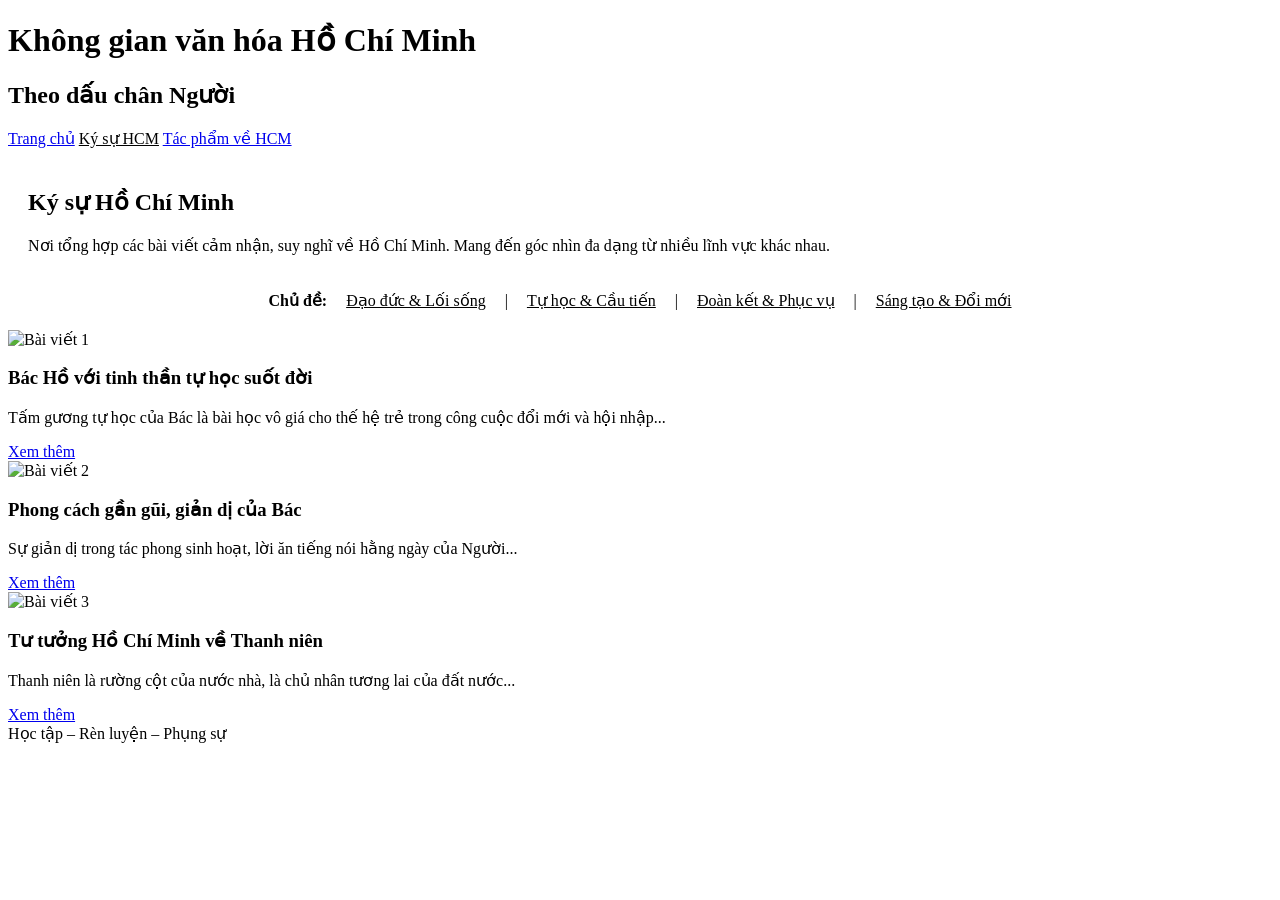
==== ky_su.html @ a16f5c29 "feat: add tab "Kysu"" ====
<!DOCTYPE html>
<html lang="vi">
<head>
    <meta charset="UTF-8">
    <meta name="viewport" content="width=device-width, initial-scale=1.0">
    <title>Ký sự Hồ Chí Minh</title>
    <link rel="stylesheet" href="style.css">
</head>
<body>

    <header>
        <h1>Không gian văn hóa Hồ Chí Minh</h1>
        <h2>Theo dấu chân Người</h2>
    </header>

    <nav>
        <a href="index.html">Trang chủ</a>
        <a href="ky_su.html" style="color: var(--accent-yellow);">Ký sự HCM</a>
        <a href="tac_pham.html">Tác phẩm về HCM</a>
    </nav>

    <div class="banner" style="padding: 20px;">
        <h2 class="section-title">Ký sự Hồ Chí Minh</h2>
        <p>Nơi tổng hợp các bài viết cảm nhận, suy nghĩ về Hồ Chí Minh. Mang đến góc nhìn đa dạng từ nhiều lĩnh vực khác nhau.</p>
    </div>

    <div class="container">
        <div style="margin-bottom: 20px; text-align: center;">
            <span style="font-weight: bold; margin-right: 15px;">Chủ đề:</span>
            <a href="#" style="margin-right: 15px; color: var(--main-red);">Đạo đức & Lối sống</a> | 
            <a href="#" style="margin: 0 15px; color: var(--text-main);">Tự học & Cầu tiến</a> |
            <a href="#" style="margin: 0 15px; color: var(--text-main);">Đoàn kết & Phục vụ</a> |
            <a href="#" style="margin-left: 15px; color: var(--text-main);">Sáng tạo & Đổi mới</a>
        </div>

        <div class="grid-3">
            <div class="card">
                <img src="baiviet1.jpg" alt="Bài viết 1">
                <div class="card-content">
                    <h3 class="card-title">Bác Hồ với tinh thần tự học suốt đời</h3>
                    <p class="card-desc">Tấm gương tự học của Bác là bài học vô giá cho thế hệ trẻ trong công cuộc đổi mới và hội nhập...</p>
                    <a href="bai_viet_1.html" class="btn">Xem thêm</a>
                </div>
            </div>

            <div class="card">
                <img src="baiviet2.jpg" alt="Bài viết 2">
                <div class="card-content">
                    <h3 class="card-title">Phong cách gần gũi, giản dị của Bác</h3>
                    <p class="card-desc">Sự giản dị trong tác phong sinh hoạt, lời ăn tiếng nói hằng ngày của Người...</p>
                    <a href="bai_viet_2.html" class="btn">Xem thêm</a>
                </div>
            </div>
            
            <div class="card">
                <img src="baiviet3.jpg" alt="Bài viết 3">
                <div class="card-content">
                    <h3 class="card-title">Tư tưởng Hồ Chí Minh về Thanh niên</h3>
                    <p class="card-desc">Thanh niên là rường cột của nước nhà, là chủ nhân tương lai của đất nước...</p>
                    <a href="bai_viet_3.html" class="btn">Xem thêm</a>
                </div>
            </div>
        </div>
    </div>

    <footer>
        Học tập – Rèn luyện – Phụng sự
    </footer>

</body>
</html>
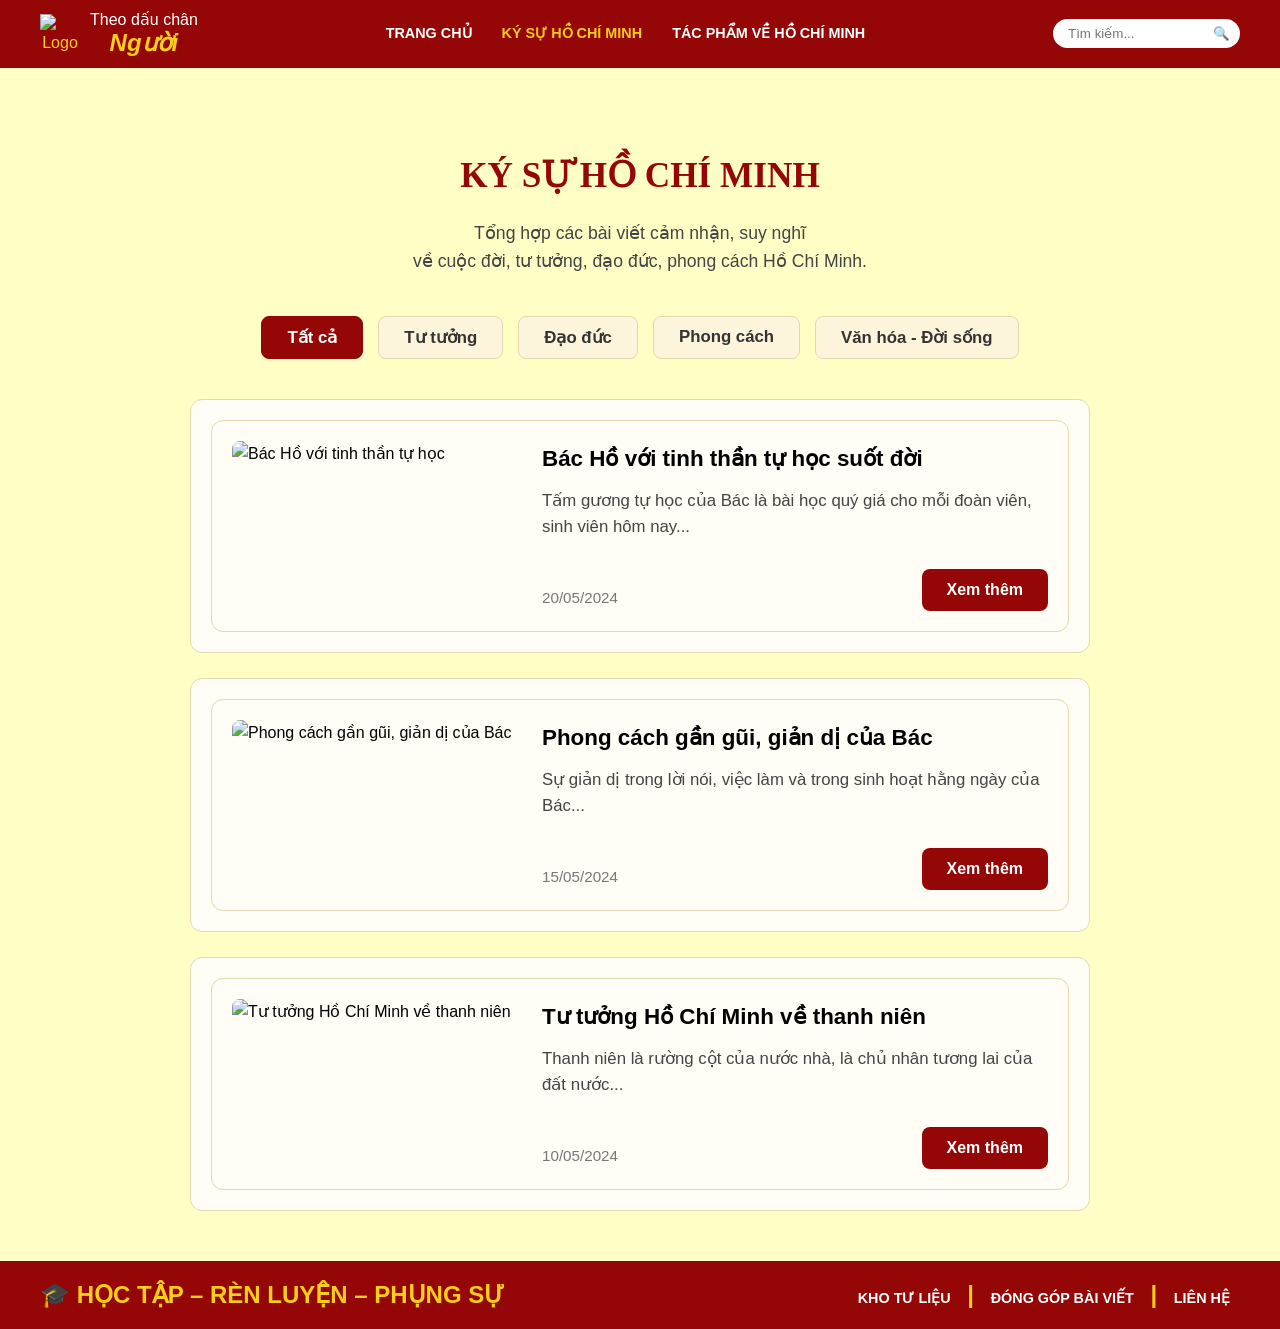
==== commit a223ad02: "update small tab" ====
--- a/ky_su.html
+++ b/ky_su.html
@@ -3,69 +3,140 @@
 <head>
     <meta charset="UTF-8">
     <meta name="viewport" content="width=device-width, initial-scale=1.0">
-    <title>Ký sự Hồ Chí Minh</title>
+    <title>Ký sự Hồ Chí Minh - Theo dấu chân Người</title>
     <link rel="stylesheet" href="style.css">
 </head>
 <body>
 
-    <header>
-        <h1>Không gian văn hóa Hồ Chí Minh</h1>
-        <h2>Theo dấu chân Người</h2>
+    <header class="main-header">
+        <div class="logo">
+            <img src="logo-bac.png" alt="Logo">
+            <div class="logo-text">Theo dấu chân<br><span class="highlight">Người</span></div>
+        </div>
+        <nav class="main-nav">
+            <a href="index.html">TRANG CHỦ</a>
+            <a href="ky-su.html" class="active">KÝ SỰ HỒ CHÍ MINH</a>
+            <a href="tac-pham.html">TÁC PHẨM VỀ HỒ CHÍ MINH</a>
+        </nav>
+        <div class="search-box">
+            <input type="text" placeholder="Tìm kiếm...">
+            <button type="button">🔍</button>
+        </div>
     </header>
 
-    <nav>
-        <a href="index.html">Trang chủ</a>
-        <a href="ky_su.html" style="color: var(--accent-yellow);">Ký sự HCM</a>
-        <a href="tac_pham.html">Tác phẩm về HCM</a>
-    </nav>
-
-    <div class="banner" style="padding: 20px;">
-        <h2 class="section-title">Ký sự Hồ Chí Minh</h2>
-        <p>Nơi tổng hợp các bài viết cảm nhận, suy nghĩ về Hồ Chí Minh. Mang đến góc nhìn đa dạng từ nhiều lĩnh vực khác nhau.</p>
-    </div>
-
     <div class="container">
-        <div style="margin-bottom: 20px; text-align: center;">
-            <span style="font-weight: bold; margin-right: 15px;">Chủ đề:</span>
-            <a href="#" style="margin-right: 15px; color: var(--main-red);">Đạo đức & Lối sống</a> | 
-            <a href="#" style="margin: 0 15px; color: var(--text-main);">Tự học & Cầu tiến</a> |
-            <a href="#" style="margin: 0 15px; color: var(--text-main);">Đoàn kết & Phục vụ</a> |
-            <a href="#" style="margin-left: 15px; color: var(--text-main);">Sáng tạo & Đổi mới</a>
+        <div class="page-title-section">
+            <h2>KÝ SỰ HỒ CHÍ MINH</h2>
+            <p>Tổng hợp các bài viết cảm nhận, suy nghĩ<br>về cuộc đời, tư tưởng, đạo đức, phong cách Hồ Chí Minh.</p>
         </div>
 
-        <div class="grid-3">
-            <div class="card">
-                <img src="baiviet1.jpg" alt="Bài viết 1">
-                <div class="card-content">
-                    <h3 class="card-title">Bác Hồ với tinh thần tự học suốt đời</h3>
-                    <p class="card-desc">Tấm gương tự học của Bác là bài học vô giá cho thế hệ trẻ trong công cuộc đổi mới và hội nhập...</p>
-                    <a href="bai_viet_1.html" class="btn">Xem thêm</a>
+        <div class="filter-tabs">
+            <button class="tab-btn active" data-filter="all">Tất cả</button>
+            <button class="tab-btn" data-filter="tu-tuong">Tư tưởng</button>
+            <button class="tab-btn" data-filter="dao-duc">Đạo đức</button>
+            <button class="tab-btn" data-filter="phong-cach">Phong cách</button>
+            <button class="tab-btn" data-filter="van-hoa">Văn hóa - Đời sống</button>
+        </div>
+
+        <div class="article-list">
+            <div class="horizontal-card" data-category="dao-duc">
+                <div class="horizontal-card">
+                    <img src="ky-su-1.png" alt="Bác Hồ với tinh thần tự học">
+                    <div class="card-body">
+                        <div>
+                            <h3>Bác Hồ với tinh thần tự học suốt đời</h3>
+                            <p>Tấm gương tự học của Bác là bài học quý giá cho mỗi đoàn viên, sinh viên hôm nay...</p>
+                        </div>
+                        <div class="card-footer">
+                            <span class="card-date">20/05/2024</span>
+                            <a href="bai_viet_1.html" class="btn btn-dark-red">Xem thêm</a>
+                        </div>
+                    </div>
                 </div>
             </div>
 
-            <div class="card">
-                <img src="baiviet2.jpg" alt="Bài viết 2">
-                <div class="card-content">
-                    <h3 class="card-title">Phong cách gần gũi, giản dị của Bác</h3>
-                    <p class="card-desc">Sự giản dị trong tác phong sinh hoạt, lời ăn tiếng nói hằng ngày của Người...</p>
-                    <a href="bai_viet_2.html" class="btn">Xem thêm</a>
+            <div class="horizontal-card" data-category="phong-cach">
+                <div class="horizontal-card">
+                    <img src="ky-su-2.png" alt="Phong cách gần gũi, giản dị của Bác">
+                    <div class="card-body">
+                        <div>
+                            <h3>Phong cách gần gũi, giản dị của Bác</h3>
+                            <p>Sự giản dị trong lời nói, việc làm và trong sinh hoạt hằng ngày của Bác...</p>
+                        </div>
+                        <div class="card-footer">
+                            <span class="card-date">15/05/2024</span>
+                            <a href="chi-tiet-bai-viet.html" class="btn btn-dark-red">Xem thêm</a>
+                        </div>
+                    </div>
                 </div>
             </div>
-            
-            <div class="card">
-                <img src="baiviet3.jpg" alt="Bài viết 3">
-                <div class="card-content">
-                    <h3 class="card-title">Tư tưởng Hồ Chí Minh về Thanh niên</h3>
-                    <p class="card-desc">Thanh niên là rường cột của nước nhà, là chủ nhân tương lai của đất nước...</p>
-                    <a href="bai_viet_3.html" class="btn">Xem thêm</a>
+            <div class="horizontal-card" data-category="tu-tuong">
+                <div class="horizontal-card">
+                    <img src="ky-su-3.png" alt="Tư tưởng Hồ Chí Minh về thanh niên">
+                    <div class="card-body">
+                        <div>
+                            <h3>Tư tưởng Hồ Chí Minh về thanh niên</h3>
+                            <p>Thanh niên là rường cột của nước nhà, là chủ nhân tương lai của đất nước...</p>
+                        </div>
+                        <div class="card-footer">
+                            <span class="card-date">10/05/2024</span>
+                            <a href="chi-tiet-bai-viet.html" class="btn btn-dark-red">Xem thêm</a>
+                        </div>
+                    </div>
                 </div>
             </div>
         </div>
     </div>
 
-    <footer>
-        Học tập – Rèn luyện – Phụng sự
+    <footer class="main-footer">
+        <div class="footer-left">
+            <span>🎓 HỌC TẬP – RÈN LUYỆN – PHỤNG SỰ</span>
+        </div>
+        <div class="footer-right">
+            <a href="#">Kho tư liệu</a> | 
+            <a href="#">Đóng góp bài viết</a> | 
+            <a href="#">Liên hệ</a>
+        </div>
     </footer>
+
+    <script>
+        document.addEventListener("DOMContentLoaded", function() {
+            // Lấy tất cả các nút tab và các thẻ bài viết
+            const filterBtns = document.querySelectorAll('.tab-btn');
+            const articles = document.querySelectorAll('.horizontal-card');
+
+            // Lặp qua từng nút để gắn sự kiện click
+            filterBtns.forEach(btn => {
+                btn.addEventListener('click', function() {
+                    
+                    // 1. Xóa trạng thái 'active' (màu đỏ) ở tất cả các nút
+                    filterBtns.forEach(b => b.classList.remove('active'));
+                    
+                    // 2. Thêm trạng thái 'active' cho nút vừa được click
+                    this.classList.add('active');
+
+                    // 3. Lấy giá trị của bộ lọc (vd: 'tu-tuong', 'dao-duc', 'all')
+                    const filterValue = this.getAttribute('data-filter');
+
+                    // 4. Lặp qua từng bài viết để kiểm tra
+                    articles.forEach(article => {
+                        const articleCategory = article.getAttribute('data-category');
+
+                        // Nếu chọn 'Tất cả' HOẶC chủ đề bài viết khớp với nút bấm -> Hiện bài viết
+                        if (filterValue === 'all' || filterValue === articleCategory) {
+                            article.classList.remove('hide-article');
+                        } 
+                        // Ngược lại thì ẩn bài viết đi
+                        else {
+                            article.classList.add('hide-article');
+                        }
+                    });
+                });
+            });
+        });
+    </script>
+</body>
+</html>
 
 </body>
 </html>
--- a/style.css
+++ b/style.css
@@ -0,0 +1,472 @@
+/* style.css */
+:root {
+    --main-red: #950606;
+    --accent-yellow: #FFCE1B;
+    --bg-main: #FFFFC5;
+    --bg-alt: #FDFBD4;
+    --divider: #D3D3D3;
+    --text-main: #000000;
+}
+
+* {
+    margin: 0;
+    padding: 0;
+    box-sizing: border-box;
+    font-family: 'Segoe UI', Tahoma, Geneva, Verdana, sans-serif; /* Có thể thay bằng font Serif cho tiêu đề theo concept */
+}
+
+body {
+    background-color: var(--bg-main);
+    color: var(--text-main);
+    line-height: 1.6;
+}
+
+/* Header & Menu */
+header {
+    background-color: var(--main-red);
+    color: white;
+    text-align: center;
+    padding: 20px 10px;
+    border-bottom: 5px solid var(--accent-yellow);
+}
+
+header h1 {
+    font-size: 1.2rem;
+    font-weight: normal;
+    margin-bottom: 5px;
+}
+
+header h2 {
+    font-size: 2rem;
+    color: var(--accent-yellow);
+    text-transform: uppercase;
+}
+
+nav {
+    background-color: #7a0505;
+    display: flex;
+    justify-content: center;
+    gap: 30px;
+    padding: 15px;
+}
+
+nav a {
+    color: white;
+    text-decoration: none;
+    font-weight: bold;
+    text-transform: uppercase;
+    transition: color 0.3s;
+}
+
+nav a:hover {
+    color: var(--accent-yellow);
+}
+
+/* Banner & Intro */
+.banner {
+    background-color: var(--bg-alt);
+    text-align: center;
+    padding: 40px 20px;
+    border-bottom: 1px solid var(--divider);
+}
+
+.banner img {
+    max-width: 100%;
+    height: auto;
+    border-radius: 8px;
+    margin-bottom: 15px;
+}
+
+.banner h3 {
+    color: var(--main-red);
+    font-size: 1.8rem;
+    margin-bottom: 10px;
+}
+
+/* Container & Cards (Không gian trưng bày số) */
+.container {
+    max-width: 1200px;
+    margin: 40px auto;
+    padding: 0 20px;
+}
+
+.section-title {
+    text-align: center;
+    color: var(--main-red);
+    margin-bottom: 30px;
+    font-size: 2rem;
+    text-transform: uppercase;
+    border-bottom: 2px solid var(--accent-yellow);
+    display: inline-block;
+    padding-bottom: 10px;
+}
+
+.grid-2 {
+    display: grid;
+    grid-template-columns: repeat(auto-fit, minmax(300px, 1fr));
+    gap: 30px;
+}
+
+.grid-3 {
+    display: grid;
+    grid-template-columns: repeat(auto-fit, minmax(250px, 1fr));
+    gap: 20px;
+}
+
+.card {
+    background: white;
+    border: 1px solid var(--divider);
+    border-radius: 8px;
+    overflow: hidden;
+    box-shadow: 0 4px 6px rgba(0,0,0,0.05);
+    transition: transform 0.3s;
+    display: flex;
+    flex-direction: column;
+}
+
+.card:hover {
+    transform: translateY(-5px);
+    box-shadow: 0 6px 12px rgba(0,0,0,0.1);
+}
+
+.card img {
+    width: 100%;
+    height: 200px;
+    object-fit: cover;
+}
+
+.card-content {
+    padding: 20px;
+    flex-grow: 1;
+    display: flex;
+    flex-direction: column;
+}
+
+.card-title {
+    color: var(--main-red);
+    font-size: 1.2rem;
+    margin-bottom: 10px;
+}
+
+.card-desc {
+    font-size: 0.95rem;
+    margin-bottom: 20px;
+    flex-grow: 1;
+}
+
+.btn {
+    background-color: var(--main-red);
+    color: white;
+    text-decoration: none;
+    padding: 10px 20px;
+    border-radius: 4px;
+    text-align: center;
+    font-weight: bold;
+    display: inline-block;
+    transition: background 0.3s;
+}
+
+.btn:hover {
+    background-color: var(--accent-yellow);
+    color: var(--main-red);
+}
+
+/* Footer */
+footer {
+    background-color: var(--main-red);
+    color: var(--accent-yellow);
+    text-align: center;
+    padding: 20px;
+    font-size: 1.5rem;
+    font-weight: bold;
+    text-transform: uppercase;
+    margin-top: 50px;
+}
+
+/* Typography bổ sung cho nội dung bài viết */
+.article-body h4 {
+    color: var(--main-red);
+    margin: 25px 0 10px 0;
+    font-size: 1.3rem;
+}
+
+/* Nút quay lại tinh tế */
+.back-link:hover {
+    text-decoration: underline;
+    color: #ce0808;
+}
+
+/* Tối ưu hiển thị cho mobile */
+@media (max-width: 600px) {
+    header h2 { font-size: 1.5rem; }
+    .article-content { padding: 20px; }
+}
+
+/* =========================================
+   CẬP NHẬT CSS CHO TRANG CHỦ THEO ẢNH MỚI 
+========================================= */
+
+/* Header Mới */
+.main-header {
+    background-color: var(--main-red);
+    display: flex;
+    justify-content: space-between;
+    align-items: center;
+    padding: 10px 40px;
+    border-bottom: none;
+}
+
+.logo {
+    display: flex;
+    align-items: center;
+    gap: 10px;
+    color: var(--accent-yellow);
+    font-family: serif;
+}
+
+.logo img { width: 40px; height: 40px; }
+.logo-text { font-size: 1rem; line-height: 1.2; color: #fff;}
+.logo-text .highlight { font-size: 1.5rem; color: var(--accent-yellow); font-weight: bold; font-style: italic;}
+
+.main-nav { background: transparent; padding: 0; }
+.main-nav a { font-size: 0.9rem; font-weight: bold; }
+.main-nav a.active { color: var(--accent-yellow); }
+
+.search-box { display: flex; background: white; border-radius: 20px; overflow: hidden; padding: 2px 10px; }
+.search-box input { border: none; outline: none; padding: 5px; width: 150px; }
+.search-box button { background: none; border: none; cursor: pointer; }
+
+/* Hero Slider (Khu vực chuyển cảnh) */
+.hero-slider {
+    position: relative;
+    width: 100%;
+    height: 500px; /* Độ cao khung banner */
+    background: linear-gradient(to bottom, #fdfbd4 0%, #e8dcb3 100%); /* Màu nền dạng giấy cũ */
+    overflow: hidden;
+}
+
+.slide {
+    position: absolute;
+    top: 0; left: 0; width: 100%; height: 100%;
+    opacity: 0;
+    transition: opacity 1s ease-in-out; /* Hiệu ứng mờ dần trong 1 giây */
+    z-index: 0;
+    display: flex;
+    align-items: center;
+    justify-content: center;
+}
+
+.slide.active {
+    opacity: 1;
+    z-index: 1;
+}
+
+.slide-content {
+    max-width: 1200px;
+    width: 100%;
+    padding: 0 40px;
+    display: flex;
+    align-items: center;
+}
+
+/* Layout Slide 1 */
+.slide-layout-1 { justify-content: space-between; }
+.slide-image-left img { height: 450px; object-fit: contain; }
+.slide-text-center { text-align: center; flex-grow: 1; }
+
+/* Layout Slide 2 */
+.slide-layout-2 { justify-content: space-between; padding-top: 40px;}
+.slide-text-left { width: 50%; }
+.slide-image-right img { height: 450px; object-fit: contain; }
+
+/* Typography cho Slide */
+.title-main { color: var(--main-red); font-size: 2.5rem; text-transform: uppercase; margin-bottom: 5px; font-family: serif;}
+.title-sub { font-size: 1.2rem; color: #555; margin-bottom: 15px; }
+.desc { font-size: 1.1rem; margin-bottom: 20px; }
+.text-left { text-align: left; }
+.text-justify { text-align: justify; line-height: 1.8;}
+.quote { color: var(--main-red); font-style: italic; font-weight: bold; }
+.lotus-icon { font-size: 2rem; color: var(--main-red); margin-top: 10px; }
+
+/* Khối Cards nổi đè lên Banner */
+.overlap-cards {
+    margin-top: -80px; /* Đẩy khối này lên trên đè vào banner */
+    position: relative;
+    z-index: 10;
+}
+
+.feature-card {
+    flex-direction: row; /* Xếp icon và chữ ngang nhau */
+    align-items: center;
+    padding: 30px;
+    background: #fffcf0; /* Nền vàng kem nhạt */
+    border: 1px solid #e0d5b5;
+    border-radius: 12px;
+}
+
+.card-icon {
+    font-size: 3rem;
+    padding: 20px;
+    background: #f8edcc;
+    border-radius: 50%;
+    color: var(--main-red);
+    margin-right: 20px;
+}
+
+.feature-card .card-content { text-align: left; padding: 0; }
+.btn-dark-red { background-color: var(--main-red); }
+
+/* Footer Mới */
+.main-footer {
+    background-color: var(--main-red);
+    color: var(--accent-yellow);
+    display: flex;
+    justify-content: space-between;
+    align-items: center;
+    padding: 15px 40px;
+    margin-top: 40px;
+}
+.footer-right a {
+    color: white;
+    text-decoration: none;
+    font-size: 0.9rem;
+    margin: 0 10px;
+}
+.footer-right a:hover { color: var(--accent-yellow); }
+
+/* =========================================
+   CẬP NHẬT CSS CHO TRANG KÝ SỰ
+========================================= */
+
+/* Khu vực tiêu đề trang */
+.page-title-section {
+    text-align: center;
+    padding: 40px 20px 20px;
+}
+
+.page-title-section h2 {
+    color: var(--main-red);
+    font-size: 2.2rem;
+    text-transform: uppercase;
+    margin-bottom: 15px;
+    font-family: serif;
+}
+
+.page-title-section p {
+    font-size: 1.1rem;
+    color: #444;
+    line-height: 1.6;
+}
+
+/* Thanh bộ lọc (Tabs) */
+.filter-tabs {
+    display: flex;
+    justify-content: center;
+    flex-wrap: wrap;
+    gap: 15px;
+    margin: 20px auto 40px;
+    max-width: 900px;
+}
+
+.tab-btn {
+    background-color: #fcf4db; /* Màu nền be nhạt */
+    color: #333;
+    border: 1px solid #e5d8b0;
+    padding: 10px 25px;
+    border-radius: 8px;
+    font-size: 1.05rem;
+    font-weight: bold;
+    cursor: pointer;
+    transition: all 0.3s ease;
+}
+
+.tab-btn.active, .tab-btn:hover {
+    background-color: var(--main-red);
+    color: white;
+    border-color: var(--main-red);
+}
+
+/* Danh sách bài viết dạng khối ngang */
+.article-list {
+    max-width: 900px; /* Giới hạn độ rộng để danh sách nằm giữa màn hình */
+    margin: 0 auto 50px auto;
+    display: flex;
+    flex-direction: column;
+    gap: 25px;
+}
+
+.horizontal-card {
+    background: #fffdf5;
+    border: 1px solid #e5d8b0;
+    border-radius: 12px;
+    display: flex;
+    padding: 20px;
+    gap: 30px;
+    transition: transform 0.3s ease, box-shadow 0.3s ease;
+}
+
+.horizontal-card:hover {
+    transform: translateY(-3px);
+    box-shadow: 0 6px 15px rgba(0, 0, 0, 0.08);
+}
+
+.horizontal-card img {
+    width: 280px;
+    height: 170px;
+    object-fit: cover;
+    border-radius: 8px;
+    flex-shrink: 0; /* Đảm bảo ảnh không bị bóp méo khi màn hình nhỏ */
+}
+
+.card-body {
+    flex-grow: 1;
+    display: flex;
+    flex-direction: column;
+    justify-content: space-between;
+}
+
+.card-body h3 {
+    color: #000;
+    font-size: 1.4rem;
+    margin-bottom: 12px;
+}
+
+.card-body p {
+    color: #444;
+    font-size: 1.05rem;
+    line-height: 1.5;
+}
+
+.card-footer {
+    display: flex;
+    justify-content: space-between;
+    align-items: flex-end;
+}
+
+.card-date {
+    color: #777;
+    font-size: 0.95rem;
+}
+
+.btn-dark-red {
+    background-color: var(--main-red);
+    border-radius: 8px;
+    padding: 8px 25px;
+}
+
+/* Tối ưu cho giao diện Mobile/Tablet */
+@media (max-width: 768px) {
+    .horizontal-card {
+        flex-direction: column;
+        gap: 15px;
+    }
+    
+    .horizontal-card img {
+        width: 100%;
+        height: auto;
+    }
+}
+/* Class dùng để ẩn bài viết khi lọc */
+.horizontal-card.hide-article {
+    display: none !important;
+}
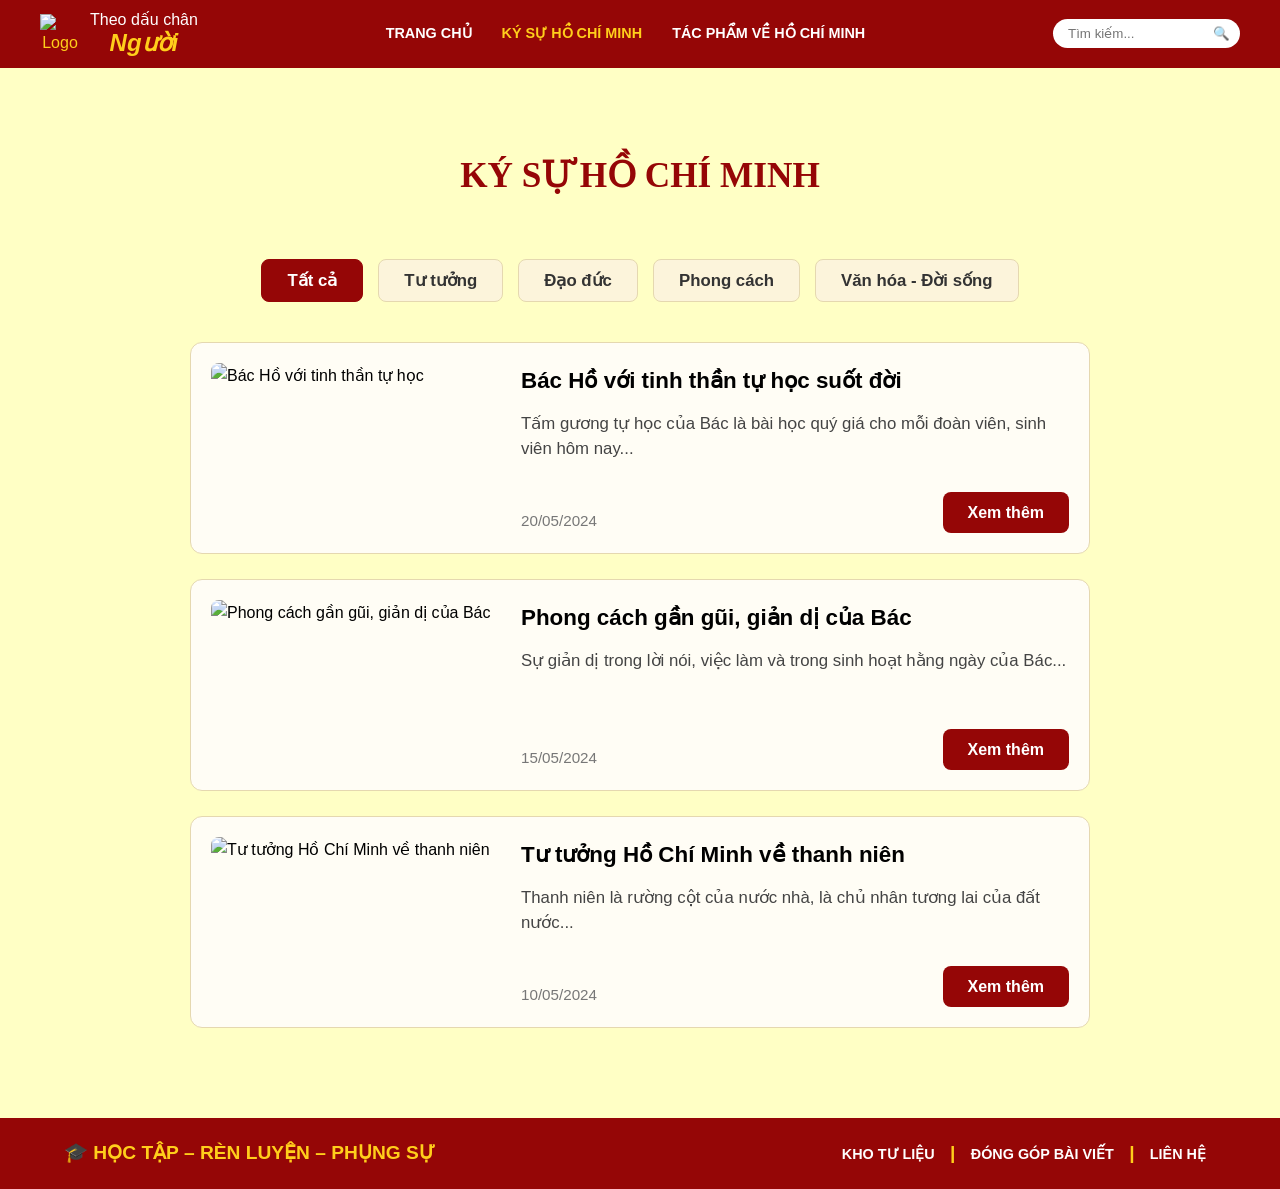
==== commit b7bf23e3: "update" ====
--- a/ky_su.html
+++ b/ky_su.html
@@ -15,8 +15,8 @@
         </div>
         <nav class="main-nav">
             <a href="index.html">TRANG CHỦ</a>
-            <a href="ky-su.html" class="active">KÝ SỰ HỒ CHÍ MINH</a>
-            <a href="tac-pham.html">TÁC PHẨM VỀ HỒ CHÍ MINH</a>
+            <a href="ky_su.html" class="active">KÝ SỰ HỒ CHÍ MINH</a>
+            <a href="tac_pham.html">TÁC PHẨM VỀ HỒ CHÍ MINH</a>
         </nav>
         <div class="search-box">
             <input type="text" placeholder="Tìm kiếm...">
@@ -27,7 +27,7 @@
     <div class="container">
         <div class="page-title-section">
             <h2>KÝ SỰ HỒ CHÍ MINH</h2>
-            <p>Tổng hợp các bài viết cảm nhận, suy nghĩ<br>về cuộc đời, tư tưởng, đạo đức, phong cách Hồ Chí Minh.</p>
+            <!-- <p>Tổng hợp các bài viết cảm nhận, suy nghĩ<br>về cuộc đời, tư tưởng, đạo đức, phong cách Hồ Chí Minh.</p> -->
         </div>
 
         <div class="filter-tabs">
@@ -40,7 +40,7 @@
 
         <div class="article-list">
             <div class="horizontal-card" data-category="dao-duc">
-                <div class="horizontal-card">
+                
                     <img src="ky-su-1.png" alt="Bác Hồ với tinh thần tự học">
                     <div class="card-body">
                         <div>
@@ -49,14 +49,14 @@
                         </div>
                         <div class="card-footer">
                             <span class="card-date">20/05/2024</span>
-                            <a href="bai_viet_1.html" class="btn btn-dark-red">Xem thêm</a>
+                            <a href="ky_su/bai_viet_1.html" class="btn btn-dark-red">Xem thêm</a>
                         </div>
                     </div>
-                </div>
+                
             </div>
 
             <div class="horizontal-card" data-category="phong-cach">
-                <div class="horizontal-card">
+                
                     <img src="ky-su-2.png" alt="Phong cách gần gũi, giản dị của Bác">
                     <div class="card-body">
                         <div>
@@ -68,10 +68,10 @@
                             <a href="chi-tiet-bai-viet.html" class="btn btn-dark-red">Xem thêm</a>
                         </div>
                     </div>
-                </div>
+                
             </div>
             <div class="horizontal-card" data-category="tu-tuong">
-                <div class="horizontal-card">
+                
                     <img src="ky-su-3.png" alt="Tư tưởng Hồ Chí Minh về thanh niên">
                     <div class="card-body">
                         <div>
@@ -83,7 +83,7 @@
                             <a href="chi-tiet-bai-viet.html" class="btn btn-dark-red">Xem thêm</a>
                         </div>
                     </div>
-                </div>
+                
             </div>
         </div>
     </div>
@@ -94,8 +94,8 @@
         </div>
         <div class="footer-right">
             <a href="#">Kho tư liệu</a> | 
-            <a href="#">Đóng góp bài viết</a> | 
-            <a href="#">Liên hệ</a>
+            <a href="https://www.facebook.com/DoanHoiNBH.hcmussh">Đóng góp bài viết</a> | 
+            <a href="mailto:dtn.nhatbanhoc@hcmussh.edu.vn">Liên hệ</a>
         </div>
     </footer>
 
--- a/style.css
+++ b/style.css
@@ -238,11 +238,39 @@
 
 /* Hero Slider (Khu vực chuyển cảnh) */
 .hero-slider {
-    position: relative;
-    width: 100%;
-    height: 500px; /* Độ cao khung banner */
-    background: linear-gradient(to bottom, #fdfbd4 0%, #e8dcb3 100%); /* Màu nền dạng giấy cũ */
+    position: relative; 
+    width: 100%; 
+    min-height: 550px; /* Đổi height thành min-height để linh hoạt hơn */
+    padding-bottom: 80px; /* Tạo không gian phía dưới cho card đè lên không bị vướng chữ */
+    background: linear-gradient(to bottom, #fdfbd4 0%, #e8dcb3 100%); 
     overflow: hidden;
+    display: flex; /* Căn giữa toàn bộ slider theo chiều dọc */
+    align-items: center;
+}
+
+.slide-content { 
+    max-width: 1200px; 
+    width: 100%; 
+    padding: 0 5%; 
+    display: flex; 
+    align-items: center;
+    margin: 0 auto; /* Đảm bảo luôn canh giữa màn hình */
+}
+
+/* Sửa lại layout 1 để ảnh và chữ sát nhau hơn */
+.slide-layout-1 { 
+    justify-content: center; /* Gôm ảnh và chữ vào giữa */
+    gap: 60px; /* Giữ khoảng cách cố định 60px giữa ảnh và chữ */
+}
+
+.slide-image-left img, .slide-image-right img { 
+    height: 380px; /* Chỉnh chiều cao ảnh vừa phải để cân bằng với text */
+    object-fit: contain; 
+}
+
+.slide-text-center { 
+    text-align: center; 
+    max-width: 600px; /* Khống chế độ rộng tối đa của chữ để không bị bè ngang */
 }
 
 .slide {
@@ -259,14 +287,6 @@
 .slide.active {
     opacity: 1;
     z-index: 1;
-}
-
-.slide-content {
-    max-width: 1200px;
-    width: 100%;
-    padding: 0 40px;
-    display: flex;
-    align-items: center;
 }
 
 /* Layout Slide 1 */
@@ -469,4 +489,214 @@
 /* Class dùng để ẩn bài viết khi lọc */
 .horizontal-card.hide-article {
     display: none !important;
+}
+
+body {
+    background-color: var(--bg-main);
+    color: var(--text-main);
+    line-height: 1.6;
+    overflow-x: hidden;
+    /* Thêm 3 dòng dưới đây để ép Footer xuống đáy */
+    display: flex;
+    flex-direction: column;
+    min-height: 100vh; 
+}
+
+/* Tìm class .main-footer và thêm margin-top: auto */
+.main-footer {
+    background: var(--main-red); 
+    color: var(--accent-yellow); 
+    padding: 20px 5%;
+    display: flex; 
+    justify-content: space-between; 
+    align-items: center; 
+    flex-wrap: wrap; 
+    gap: 10px; 
+    font-weight: bold;
+    margin-top: auto; /* Lực đẩy tự động ép footer xuống sát đáy */
+}
+
+.overlap-cards { 
+    margin-top: 24px; /* Giữ khoảng cách an toàn, không đè lên slider */
+    position: relative; 
+    z-index: 10; 
+    margin-bottom: 60px; /* Giữ khoảng cách đẹp với Footer ở dưới */
+}
+
+/* Thêm khoảng trống ở đáy trang để nội dung không bị footer đè lên */
+body {
+    padding-bottom: 0; 
+}
+
+/* Footer chạy theo luồng tài liệu để tránh che nội dung */
+footer {
+    position: static;
+    bottom: auto;
+    left: auto;
+    width: 100%;
+    z-index: auto;
+    
+    /* Các thuộc tính cũ giữ nguyên */
+    background-color: var(--main-red);
+    color: var(--accent-yellow);
+    text-align: center;
+    padding: 15px 20px; /* Thu nhỏ padding lại một chút để không chiếm quá nhiều diện tích màn hình */
+    font-size: 1.2rem;
+    font-weight: bold;
+    text-transform: uppercase;
+    margin-top: 0;
+}
+
+/* ==============================
+   SỬA CHỒNG LẤP & RESPONSIVE
+============================== */
+
+.hero-slider {
+    min-height: clamp(640px, 70vw, 820px);
+    padding-bottom: 24px;
+}
+
+.slide-layout-1,
+.slide-layout-2 {
+    gap: 48px;
+}
+
+.slide-image-left,
+.slide-image-right {
+    flex: 1;
+    max-width: 520px;
+}
+
+.slide-image-left img,
+.slide-image-right img {
+    width: 100%;
+    height: auto;
+    object-fit: cover;
+    aspect-ratio: 4 / 3;
+    border-radius: 8px;
+}
+
+.slide-text-center,
+.slide-text-left {
+    flex: 1;
+    max-width: 560px;
+}
+
+.slide-text-left {
+    width: auto;
+}
+
+@media (max-width: 1024px) {
+    .main-header {
+        padding: 10px 20px;
+        flex-wrap: wrap;
+        row-gap: 10px;
+    }
+
+    .main-nav {
+        order: 3;
+        width: 100%;
+        justify-content: center;
+        flex-wrap: wrap;
+        gap: 14px;
+    }
+
+    .search-box {
+        margin-left: auto;
+    }
+
+    .slide-layout-1,
+    .slide-layout-2 {
+        gap: 28px;
+    }
+
+    .title-main {
+        font-size: 2rem;
+    }
+}
+
+@media (max-width: 768px) {
+    .hero-slider {
+        min-height: auto;
+        padding: 20px 0;
+        overflow: visible;
+    }
+
+    .slide {
+        position: relative;
+        top: auto;
+        left: auto;
+        height: auto;
+        opacity: 1;
+        transition: none;
+        display: none;
+    }
+
+    .slide.active {
+        display: flex;
+    }
+
+    .slide-content {
+        padding: 0 20px;
+    }
+
+    .slide-layout-1,
+    .slide-layout-2 {
+        flex-direction: column;
+        align-items: center;
+        justify-content: flex-start;
+        gap: 18px;
+        padding-top: 0;
+    }
+
+    .slide-text-center,
+    .slide-text-left {
+        width: 100%;
+        max-width: 100%;
+    }
+
+    .text-left,
+    .text-justify {
+        text-align: left;
+    }
+
+    .title-main {
+        font-size: 1.7rem;
+    }
+
+    .title-sub {
+        font-size: 1rem;
+    }
+
+    .desc,
+    .quote {
+        font-size: 1rem;
+    }
+
+    .overlap-cards {
+        margin-top: 20px;
+        margin-bottom: 30px;
+    }
+
+    .grid-2 {
+        grid-template-columns: 1fr;
+        gap: 16px;
+    }
+
+    .feature-card {
+        flex-direction: column;
+        align-items: flex-start;
+        padding: 20px;
+    }
+
+    .card-icon {
+        margin-right: 0;
+        margin-bottom: 12px;
+    }
+
+    .main-footer {
+        justify-content: center;
+        text-align: center;
+        gap: 8px;
+    }
 }
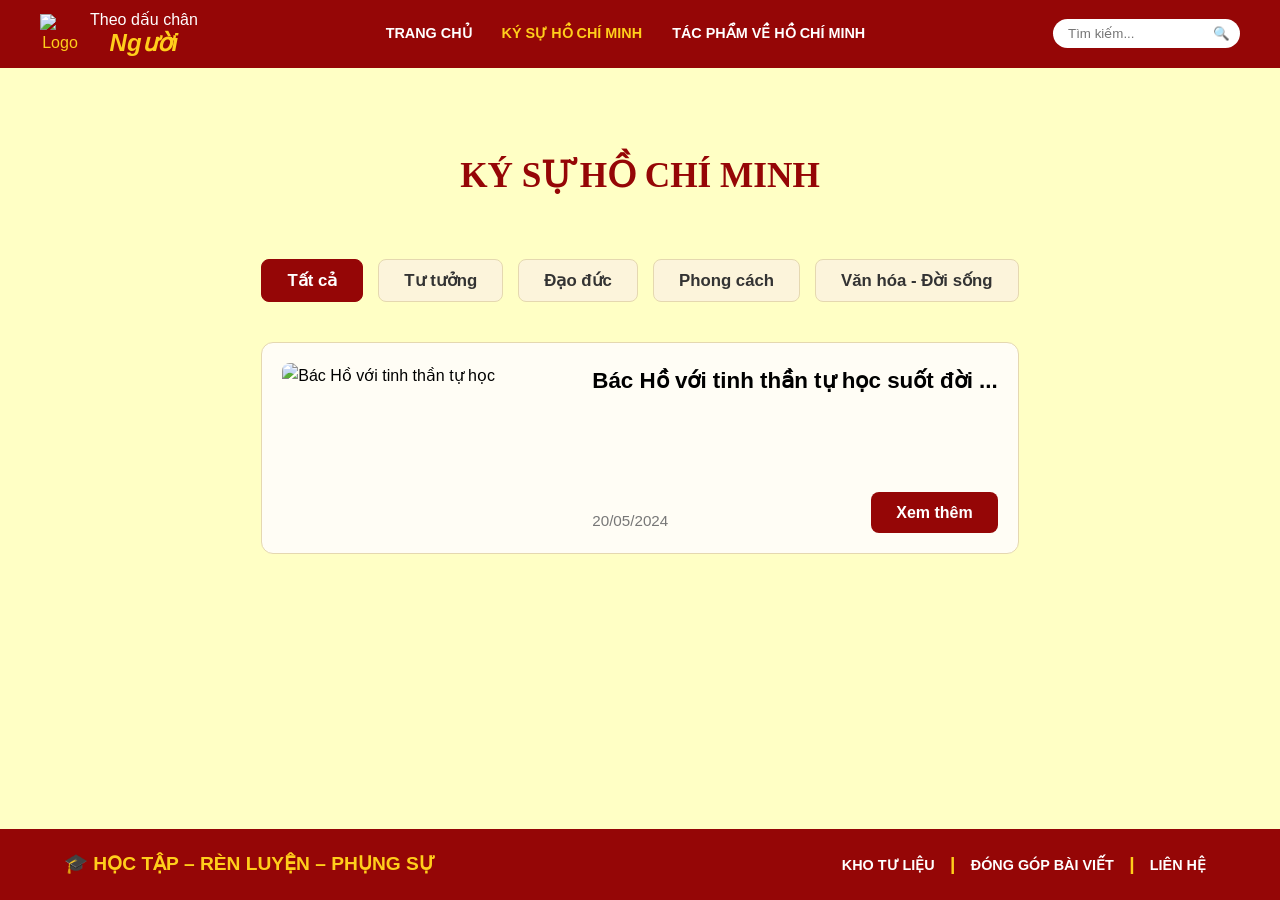
==== commit 4350aa30: "fix: header" ====
--- a/ky_su.html
+++ b/ky_su.html
@@ -44,8 +44,8 @@
                     <img src="ky-su-1.png" alt="Bác Hồ với tinh thần tự học">
                     <div class="card-body">
                         <div>
-                            <h3>Bác Hồ với tinh thần tự học suốt đời</h3>
-                            <p>Tấm gương tự học của Bác là bài học quý giá cho mỗi đoàn viên, sinh viên hôm nay...</p>
+                            <h3>Bác Hồ với tinh thần tự học suốt đời ...</h3>
+                            <!-- <p>Tấm gương tự học của Bác là bài học quý giá cho mỗi đoàn viên, sinh viên hôm nay...</p> -->
                         </div>
                         <div class="card-footer">
                             <span class="card-date">20/05/2024</span>
@@ -55,7 +55,7 @@
                 
             </div>
 
-            <div class="horizontal-card" data-category="phong-cach">
+            <!-- <div class="horizontal-card" data-category="phong-cach">
                 
                     <img src="ky-su-2.png" alt="Phong cách gần gũi, giản dị của Bác">
                     <div class="card-body">
@@ -84,7 +84,7 @@
                         </div>
                     </div>
                 
-            </div>
+            </div> -->
         </div>
     </div>
 
--- a/style.css
+++ b/style.css
@@ -586,11 +586,25 @@
     width: auto;
 }
 
+/* Mở rộng riêng cụm 2 thẻ ở trang chủ */
+.overlap-cards.container {
+    max-width: 1380px;
+}
+
+.overlap-cards .grid-2 {
+    grid-template-columns: repeat(2, minmax(0, 1fr));
+    gap: 36px;
+}
+
 @media (max-width: 1024px) {
     .main-header {
         padding: 10px 20px;
         flex-wrap: wrap;
         row-gap: 10px;
+    }
+
+    .overlap-cards.container {
+        max-width: 1200px;
     }
 
     .main-nav {
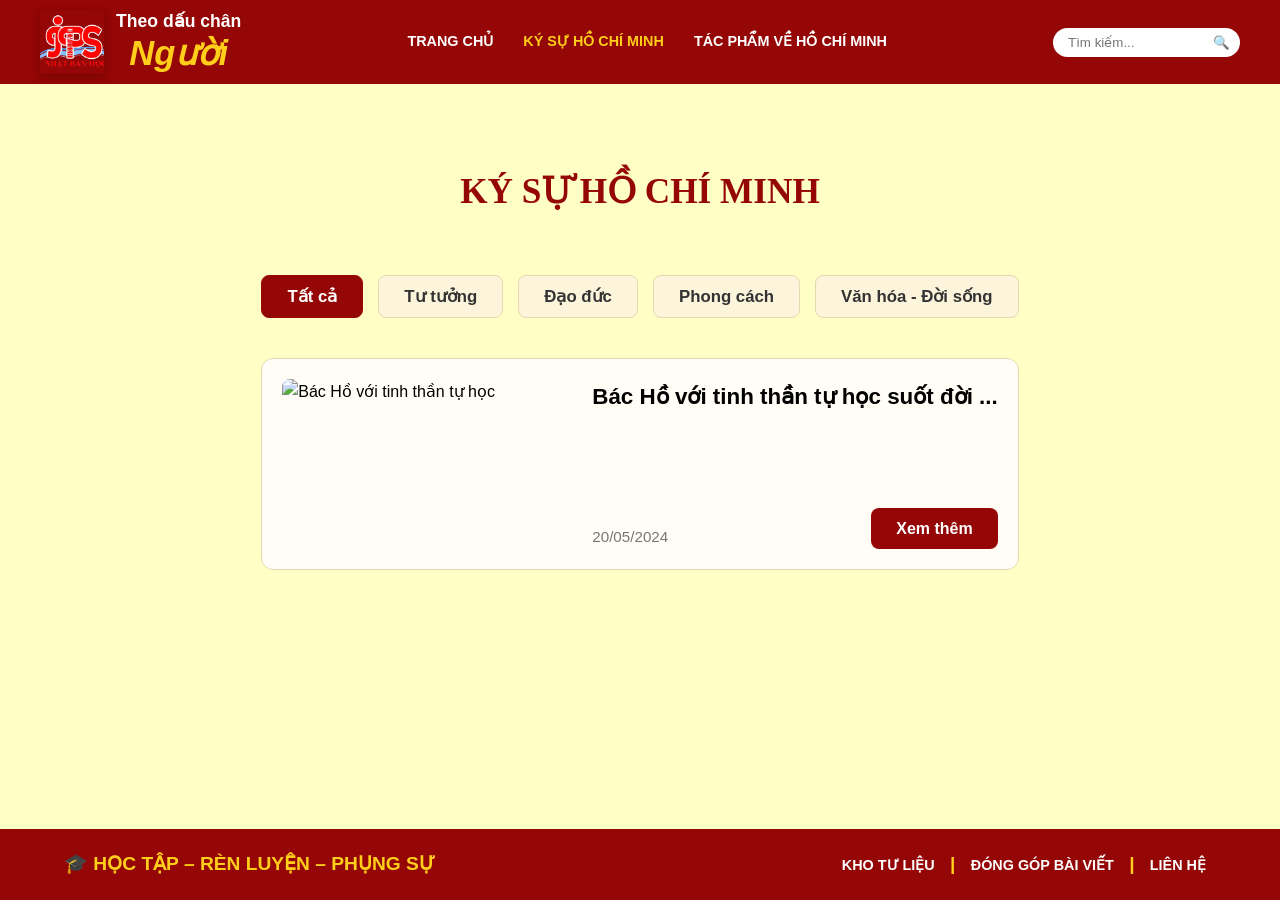
==== commit c99a3764: "feat: add logo Co-authored-by: Copilot <copilot@github.com>" ====
--- a/ky_su.html
+++ b/ky_su.html
@@ -10,7 +10,7 @@
 
     <header class="main-header">
         <div class="logo">
-            <img src="logo-bac.png" alt="Logo">
+            <img src="img/logo.png" alt="Logo">
             <div class="logo-text">Theo dấu chân<br><span class="highlight">Người</span></div>
         </div>
         <nav class="main-nav">
@@ -41,7 +41,7 @@
         <div class="article-list">
             <div class="horizontal-card" data-category="dao-duc">
                 
-                    <img src="ky-su-1.png" alt="Bác Hồ với tinh thần tự học">
+                    <img src="img/ky-su-1.png" alt="Bác Hồ với tinh thần tự học">
                     <div class="card-body">
                         <div>
                             <h3>Bác Hồ với tinh thần tự học suốt đời ...</h3>
--- a/style.css
+++ b/style.css
@@ -219,14 +219,34 @@
 .logo {
     display: flex;
     align-items: center;
-    gap: 10px;
+    gap: 12px;
     color: var(--accent-yellow);
     font-family: serif;
 }
 
-.logo img { width: 40px; height: 40px; }
-.logo-text { font-size: 1rem; line-height: 1.2; color: #fff;}
-.logo-text .highlight { font-size: 1.5rem; color: var(--accent-yellow); font-weight: bold; font-style: italic;}
+.logo img {
+    width: clamp(56px, 5vw, 72px);
+    height: clamp(56px, 5vw, 72px);
+    object-fit: cover;
+    border-radius: 4px;
+    box-shadow: 0 3px 10px rgba(0, 0, 0, 0.22);
+}
+
+.logo-text {
+    font-size: clamp(1.1rem, 1.35vw, 1.35rem);
+    line-height: 1.1;
+    color: #fff;
+    font-weight: 600;
+}
+
+.logo-text .highlight {
+    display: inline-block;
+    margin-top: 2px;
+    font-size: clamp(1.8rem, 2.7vw, 2.25rem);
+    color: var(--accent-yellow);
+    font-weight: 800;
+    font-style: italic;
+}
 
 .main-nav { background: transparent; padding: 0; }
 .main-nav a { font-size: 0.9rem; font-weight: bold; }
@@ -615,6 +635,19 @@
         gap: 14px;
     }
 
+    .logo img {
+        width: 58px;
+        height: 58px;
+    }
+
+    .logo-text {
+        font-size: 1.05rem;
+    }
+
+    .logo-text .highlight {
+        font-size: 1.9rem;
+    }
+
     .search-box {
         margin-left: auto;
     }
@@ -630,6 +663,23 @@
 }
 
 @media (max-width: 768px) {
+    .logo {
+        gap: 10px;
+    }
+
+    .logo img {
+        width: 50px;
+        height: 50px;
+    }
+
+    .logo-text {
+        font-size: 0.98rem;
+    }
+
+    .logo-text .highlight {
+        font-size: 1.6rem;
+    }
+
     .hero-slider {
         min-height: auto;
         padding: 20px 0;
